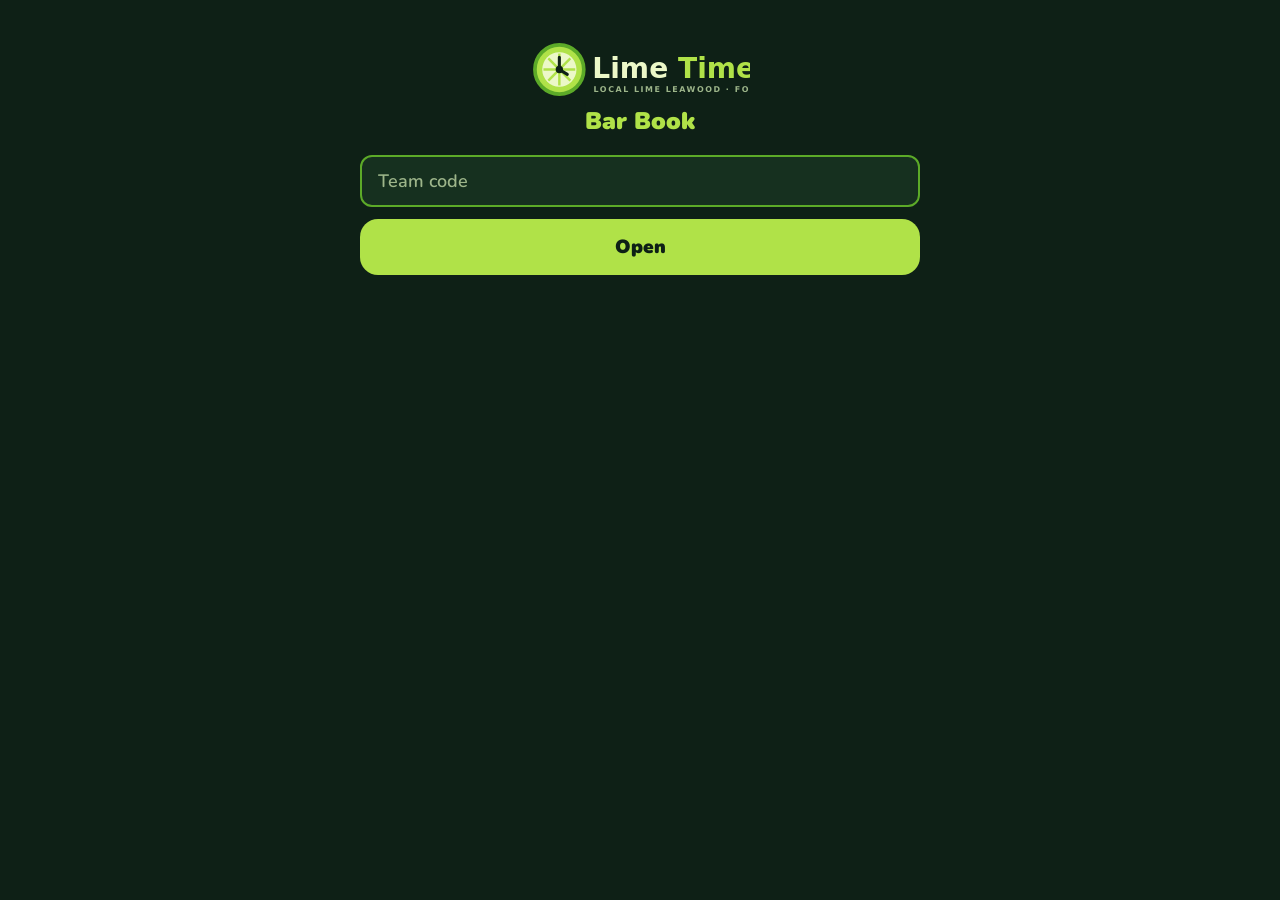
==== bar/index.html @ 0f49c30a "Lime Bar Book v1" ====
<!doctype html><html lang="en"><head><meta charset="utf-8"><meta name="viewport" content="width=device-width,initial-scale=1,viewport-fit=cover">
<title>Lime Bar Book</title><meta name="theme-color" content="#0E2016"><link rel="icon" href="assets/icon.svg">
<link rel="stylesheet" href="barbook.css?v=1793721403"><link rel="stylesheet" href="bar.css?v=1793721403"></head>
<body><main id="app"></main><script src="bar.js?v=1793721403"></script></body></html>
---- bar/barbook.css ----
/* Bar Book style kit (owner: Artis). Lime Time palette; see /workspace/lime-quiz/COLORS.md */
@font-face{font-family:"Nunito";src:url("Nunito.ttf") format("truetype");font-weight:200 1000;font-display:swap}
:root{--page:#0E2016;--card:#16301F;--card-2:#1D3D28;--lime:#B0E248;--outline:#5CAA28;--cream:#ECF8C8;--muted:#9DB58A;--gold:#FFD25A;--red:#E5484D;--ink:#0E2016;--on-red:#FFFFFF;
 --tap:44px;--btn:56px;--r-sm:12px;--r:18px;--pill:999px}
*{box-sizing:border-box;margin:0}ul{padding:0}
body{background:var(--page);color:var(--cream);font:600 17px/1.4 "Nunito",system-ui,sans-serif;padding:0 16px 96px}
.top{position:sticky;top:0;background:var(--page);padding:14px 0 10px;z-index:5}
.title{font-weight:1000;font-size:24px;color:var(--lime)}
.search{width:100%;height:52px;margin-top:10px;border-radius:var(--r-sm);border:2px solid var(--outline);background:var(--card);color:var(--cream);font:inherit;font-size:18px;padding:0 16px}
.search::placeholder{color:var(--muted)}
.filters{display:flex;gap:8px;margin-top:10px;overflow-x:auto}
.chip{min-height:36px;padding:0 14px;border-radius:var(--pill);border:2px solid var(--outline);background:transparent;color:var(--cream);font:inherit;font-weight:800;white-space:nowrap}
.chip.is-on{background:var(--lime);border-color:var(--lime);color:var(--ink)}
.row{display:flex;align-items:center;justify-content:space-between;min-height:64px;padding:10px 14px;margin-top:8px;border-radius:var(--r-sm);background:var(--card)}
.row b{font-size:19px;font-weight:900}.row small{display:block;color:var(--muted);font-weight:700}
.tag{font-size:13px;font-weight:900;padding:3px 9px;border-radius:var(--pill);background:var(--card-2);color:var(--lime)}
.tag.zero{color:var(--gold)} .tag.allergy{background:var(--red);color:var(--on-red)}
.recipe h1{font-size:28px;font-weight:1000;margin:6px 0}
.meta{display:grid;grid-template-columns:1fr 1fr;gap:8px;margin:12px 0}
.meta div{background:var(--card);border-radius:var(--r-sm);padding:10px 12px}.meta span{display:block;font-size:13px;color:var(--muted);font-weight:800;text-transform:uppercase}
.spec{background:var(--card);border-radius:var(--r);padding:14px 16px;margin-top:10px}
.spec h2{font-size:14px;color:var(--lime);text-transform:uppercase;letter-spacing:.06em;margin-bottom:6px}
.spec li{list-style:none;display:flex;gap:12px;padding:7px 0;border-bottom:1px solid var(--card-2);font-size:19px}
.spec li:last-child{border:0}.amt{min-width:76px;white-space:nowrap;font-weight:1000;color:var(--lime)}
.spec ol{padding-left:22px}.spec ol li{display:list-item;font-size:18px}
.warn{margin-top:10px;padding:12px 14px;border-radius:var(--r-sm);background:var(--red);color:var(--on-red);font-weight:900}
.tabs{position:fixed;left:0;right:0;bottom:0;display:flex;background:var(--card);border-top:2px solid var(--outline);padding-bottom:env(safe-area-inset-bottom)}
.tabs a{flex:1;min-height:var(--btn);display:grid;place-items:center;color:var(--muted);font-weight:900;text-decoration:none}
.tabs a.is-on{color:var(--lime)}
.fc{margin-top:16px;min-height:380px;border-radius:24px;background:var(--cream);color:var(--ink);padding:22px;display:flex;flex-direction:column}
.fc .q{font-size:13px;font-weight:900;text-transform:uppercase;color:var(--outline)}
.fc h1{font-size:30px;font-weight:1000;margin:8px 0}
.fc li{font-size:18px;list-style:none;padding:3px 0}.fc .hint{margin-top:auto;color:var(--card-2);font-weight:800;text-align:center}
.count{color:var(--muted);font-weight:800;text-align:center;margin-top:10px}
.fc-btns{display:grid;grid-template-columns:1fr 1fr;gap:10px;margin-top:12px}
.btn{height:var(--btn);border:0;border-radius:var(--r);font:inherit;font-size:19px;font-weight:1000}
.btn.again{background:var(--card-2);color:var(--cream);border:2px solid var(--outline)} .btn.got{background:var(--lime);color:var(--ink)}
---- bar/bar.css ----
#app{max-width:560px;margin:0 auto;padding-bottom:84px}
.row,.chip,.tabs a,.btn{cursor:pointer}.row{width:100%;text-align:left;font:inherit;border:0}
.gate{padding-top:40px;text-align:center}.gate .search{margin-top:16px}.gate .btn{width:100%;margin-top:12px}
.err{color:var(--red);margin-top:8px}.stamp{color:var(--muted);font-size:13px;text-align:center;margin:16px 0}
.recipe h3{font-size:13px;text-transform:uppercase;letter-spacing:.06em;color:var(--muted);margin:16px 0 6px}
.recipe ol{padding-left:22px}.recipe ol li{margin:4px 0}.note{color:var(--muted);font-size:15px;margin-top:8px}
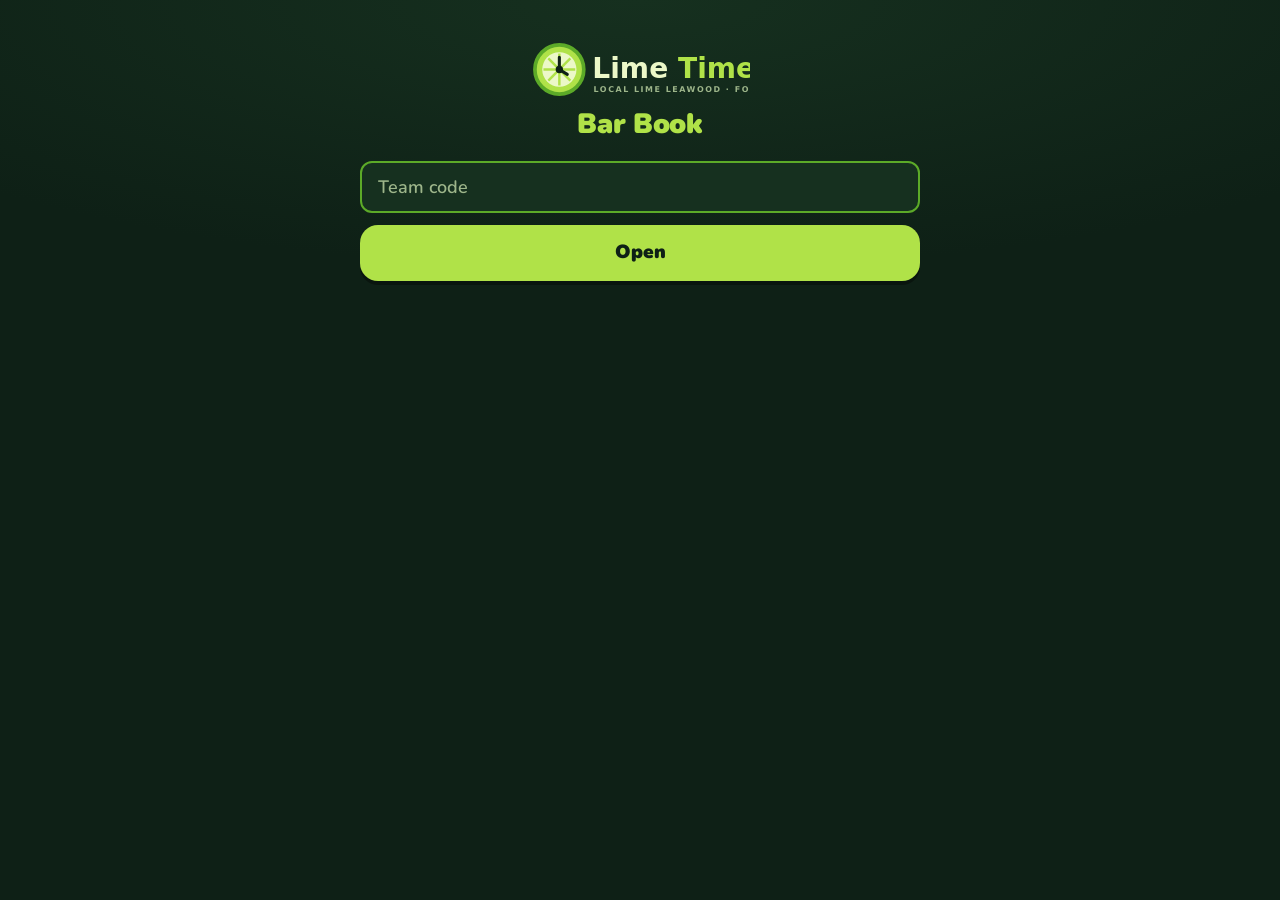
==== commit 7dbb2ba3: "Bar book: polish pass + amount fix" ====
--- a/bar/index.html
+++ b/bar/index.html
@@ -1,4 +1,4 @@
 <!doctype html><html lang="en"><head><meta charset="utf-8"><meta name="viewport" content="width=device-width,initial-scale=1,viewport-fit=cover">
 <title>Lime Bar Book</title><meta name="theme-color" content="#0E2016"><link rel="icon" href="assets/icon.svg">
-<link rel="stylesheet" href="barbook.css?v=1793721403"><link rel="stylesheet" href="bar.css?v=1793721403"></head>
-<body><main id="app"></main><script src="bar.js?v=1793721403"></script></body></html>
+<link rel="stylesheet" href="barbook.css?v=1793722384"><link rel="stylesheet" href="bar.css?v=1793722384"></head>
+<body><main id="app"></main><script src="bar.js?v=1793722384"></script></body></html>
--- a/bar/barbook.css
+++ b/bar/barbook.css
@@ -1,6 +1,6 @@
 /* Bar Book style kit (owner: Artis). Lime Time palette; see /workspace/lime-quiz/COLORS.md */
 @font-face{font-family:"Nunito";src:url("Nunito.ttf") format("truetype");font-weight:200 1000;font-display:swap}
-:root{--page:#0E2016;--card:#16301F;--card-2:#1D3D28;--lime:#B0E248;--outline:#5CAA28;--cream:#ECF8C8;--muted:#9DB58A;--gold:#FFD25A;--red:#E5484D;--ink:#0E2016;--on-red:#FFFFFF;
+:root{--page:#0E2016;--card:#16301F;--card-2:#1D3D28;--lime:#B0E248;--outline:#5CAA28;--cream:#ECF8C8;--muted:#9DB58A;--gold:#FFD25A;--red:#E5484D;--ink:#0E2016;--on-red:#FFFFFF;--shade:rgba(0,0,0,.35);
  --tap:44px;--btn:56px;--r-sm:12px;--r:18px;--pill:999px}
 *{box-sizing:border-box;margin:0}ul{padding:0}
 body{background:var(--page);color:var(--cream);font:600 17px/1.4 "Nunito",system-ui,sans-serif;padding:0 16px 96px}
--- a/bar/bar.css
+++ b/bar/bar.css
@@ -4,3 +4,34 @@
 .err{color:var(--red);margin-top:8px}.stamp{color:var(--muted);font-size:13px;text-align:center;margin:16px 0}
 .recipe h3{font-size:13px;text-transform:uppercase;letter-spacing:.06em;color:var(--muted);margin:16px 0 6px}
 .recipe ol{padding-left:22px}.recipe ol li{margin:4px 0}.note{color:var(--muted);font-size:15px;margin-top:8px}
+/* Polish pass (Artis, Nov 3). Palette variables only. */
+html{-webkit-tap-highlight-color:transparent}
+body{background:radial-gradient(120% 50% at 50% 0,var(--card) 0,var(--page) 60%) fixed}
+.top{background:linear-gradient(var(--page) 82%,transparent);padding-bottom:14px}
+.title{font-size:28px;letter-spacing:-.01em}
+.search{transition:border-color .15s}.search:focus{outline:0;border-color:var(--lime);box-shadow:0 0 0 3px var(--card-2)}
+.filters{scrollbar-width:none}.filters::-webkit-scrollbar{display:none}
+.row{position:relative;padding-right:40px;border-left:4px solid var(--outline);transition:transform .08s,background .15s}
+.row::after{content:"›";position:absolute;right:14px;top:50%;transform:translateY(-52%);font-size:34px;font-weight:700;line-height:1;color:var(--lime)}
+.row:active{transform:scale(.98);background:var(--card-2)}
+.row span{display:flex;gap:6px;flex-wrap:wrap;justify-content:flex-end}
+.recipe h1{font-size:30px;line-height:1.1;margin:4px 0 10px}
+.warn{display:flex;align-items:center;gap:10px;font-size:17px}
+.warn::before{content:"!";display:grid;place-items:center;flex:0 0 28px;height:28px;border-radius:50%;background:var(--on-red);color:var(--red);font-weight:1000}
+.meta div{border-top:3px solid var(--outline)}.meta span{color:var(--lime);letter-spacing:.05em}
+.spec{border:2px solid var(--card-2)}
+.recipe ol{list-style:none;padding:0;counter-reset:s}
+.recipe ol li{counter-increment:s;position:relative;padding:8px 0 8px 40px;margin:0;border-bottom:1px solid var(--card-2)}
+.recipe ol li:last-child{border:0}
+.recipe ol li::before{content:counter(s);position:absolute;left:0;top:8px;width:28px;height:28px;border-radius:50%;background:var(--lime);color:var(--ink);font-weight:1000;font-size:15px;display:grid;place-items:center}
+.tabs{backdrop-filter:blur(8px)}
+.tabs a{position:relative;font-size:16px}
+.tabs a.is-on::before{content:"";position:absolute;top:0;left:22%;right:22%;height:4px;border-radius:0 0 4px 4px;background:var(--lime)}
+.fc{border:3px solid var(--lime);box-shadow:0 10px 0 var(--card-2);transition:transform .12s}
+.fc:active{transform:scale(.985)}
+.fc:has(ul){background:var(--card);color:var(--cream);border-color:var(--outline)}
+.fc:has(ul) .q{color:var(--lime)}.fc:has(ul) .hint{color:var(--muted)}
+.fc:has(ul) li{border-bottom:1px solid var(--card-2);padding:6px 0}
+.fc .hint{font-size:15px}
+.btn{box-shadow:0 4px 0 var(--shade);transition:transform .06s}.btn:active{transform:translateY(3px);box-shadow:none}
+.stamp{opacity:.8}
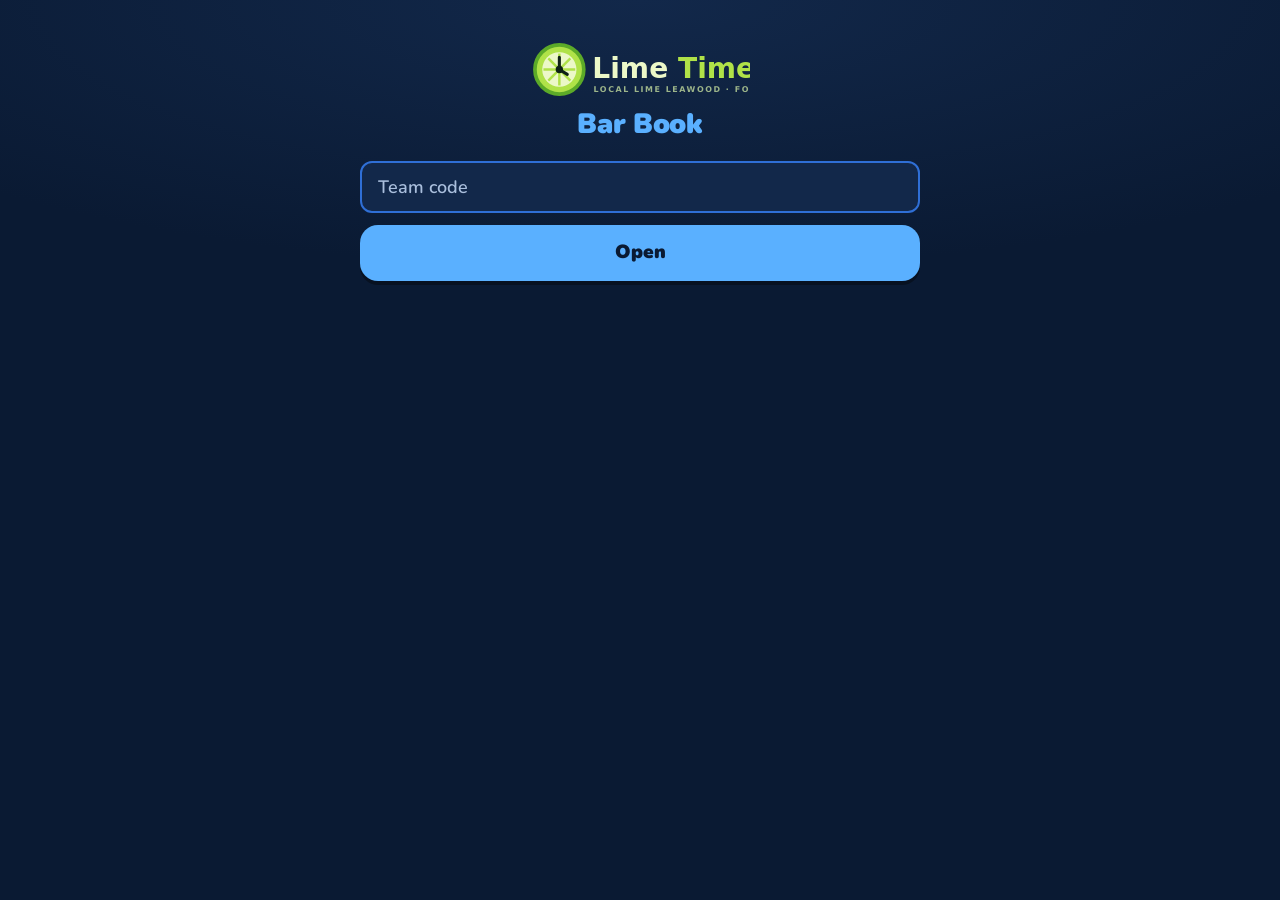
==== commit 46bdfc08: "Bar book: blue and white" ====
--- a/bar/index.html
+++ b/bar/index.html
@@ -1,4 +1,4 @@
 <!doctype html><html lang="en"><head><meta charset="utf-8"><meta name="viewport" content="width=device-width,initial-scale=1,viewport-fit=cover">
-<title>Lime Bar Book</title><meta name="theme-color" content="#0E2016"><link rel="icon" href="assets/icon.svg">
-<link rel="stylesheet" href="barbook.css?v=1793722384"><link rel="stylesheet" href="bar.css?v=1793722384"></head>
-<body><main id="app"></main><script src="bar.js?v=1793722384"></script></body></html>
+<title>Lime Bar Book</title><meta name="theme-color" content="#0A1A33"><link rel="icon" href="assets/icon.svg">
+<link rel="stylesheet" href="barbook.css?v=1793722533"><link rel="stylesheet" href="bar.css?v=1793722533"></head>
+<body><main id="app"></main><script src="bar.js?v=1793722533"></script></body></html>
--- a/bar/barbook.css
+++ b/bar/barbook.css
@@ -1,6 +1,6 @@
 /* Bar Book style kit (owner: Artis). Lime Time palette; see /workspace/lime-quiz/COLORS.md */
 @font-face{font-family:"Nunito";src:url("Nunito.ttf") format("truetype");font-weight:200 1000;font-display:swap}
-:root{--page:#0E2016;--card:#16301F;--card-2:#1D3D28;--lime:#B0E248;--outline:#5CAA28;--cream:#ECF8C8;--muted:#9DB58A;--gold:#FFD25A;--red:#E5484D;--ink:#0E2016;--on-red:#FFFFFF;--shade:rgba(0,0,0,.35);
+:root{--page:#0A1A33;--card:#12284A;--card-2:#1B3766;--lime:#5AB0FF;--outline:#2F6FD6;--cream:#FFFFFF;--muted:#A9BEDC;--gold:#FFD25A;--red:#E5484D;--ink:#0A1A33;--on-red:#FFFFFF;--shade:rgba(0,0,0,.35);
  --tap:44px;--btn:56px;--r-sm:12px;--r:18px;--pill:999px}
 *{box-sizing:border-box;margin:0}ul{padding:0}
 body{background:var(--page);color:var(--cream);font:600 17px/1.4 "Nunito",system-ui,sans-serif;padding:0 16px 96px}
--- a/bar/bar.css
+++ b/bar/bar.css
@@ -35,3 +35,4 @@
 .fc .hint{font-size:15px}
 .btn{box-shadow:0 4px 0 var(--shade);transition:transform .06s}.btn:active{transform:translateY(3px);box-shadow:none}
 .stamp{opacity:.8}
+.row{color:var(--cream)}
